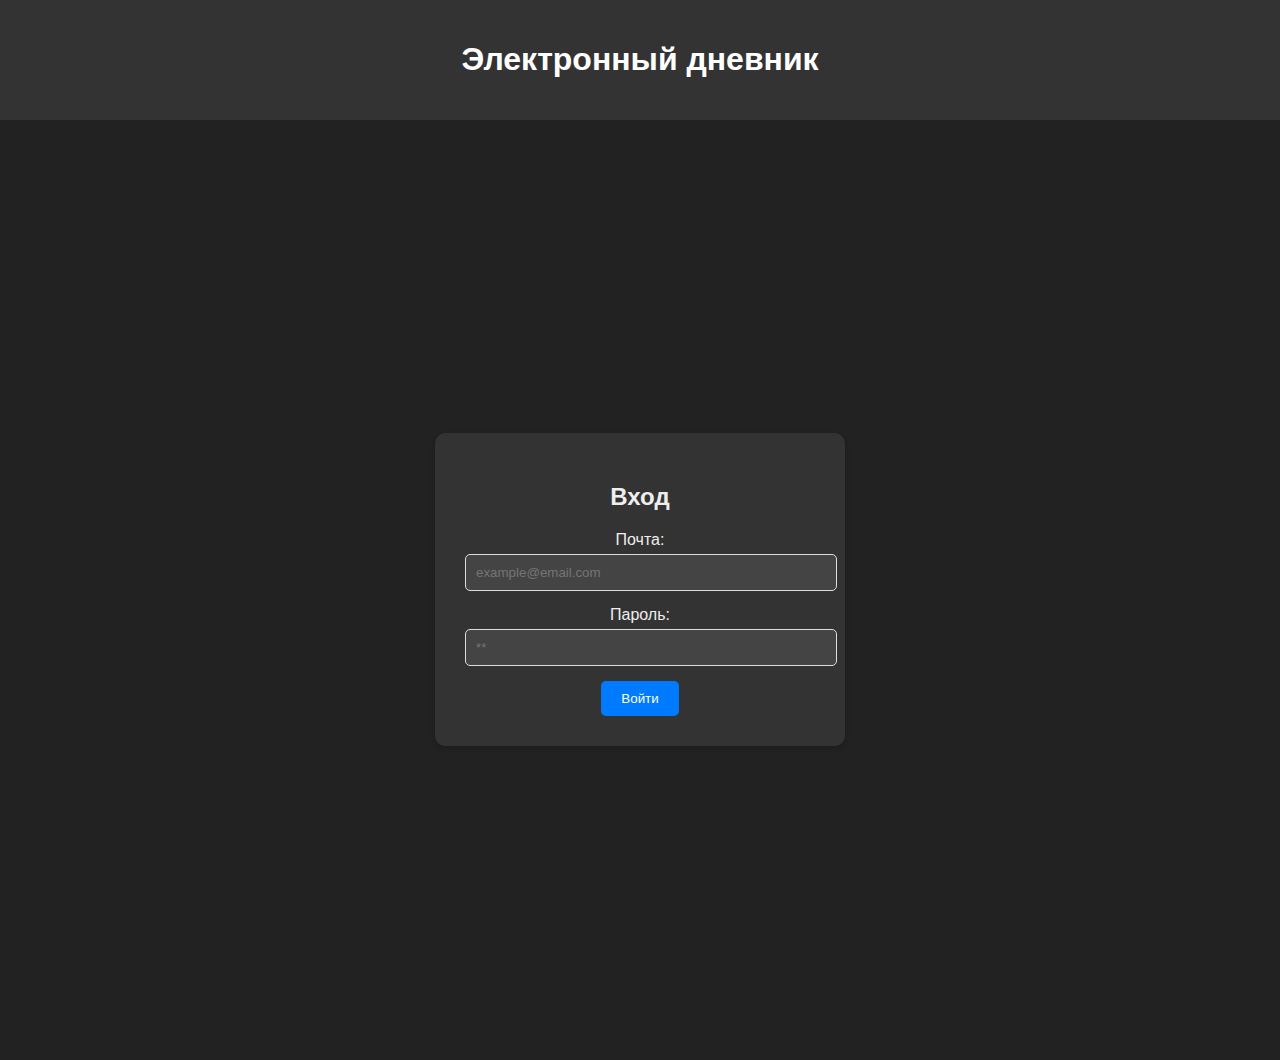
==== ingex.html @ e4cf0dac "Add files via upload" ====
<!DOCTYPE html>
<html lang="ru">
<head>
    <meta charset="UTF-8">
    <meta name="viewport" content="width=device-width, initial-scale=1.0">
    <title>Вход в Электронный дневник</title>
    <link rel="stylesheet" href="style.css">
</head>
<body>
    <header>
        <h1>Электронный дневник</h1>
    </header>

    <main>
        <div class="login-form">
            <h2>Вход</h2>
            <form id="loginForm">
                <label for="email">Почта:</label>
                <input type="email" id="email" name="email" placeholder="example@email.com" required>

                <label for="password">Пароль:</label>
                <input type="password" id="password" name="password" placeholder="**" required>

                <button type="submit">Войти</button>
            </form>
        </div>
    </main>

    

    <script src="script.js"></script>
</body>
</html>
---- style.css ----
body {
    font-family: sans-serif;
    margin: 0;
    padding: 0;
    background-color: #222; /* Темный фон */
    color: #eee; /* Светлый текст */
}

header {
    background-color: #333; /* Темный фон шапки */
    color: #fff; /* Белый текст */
    padding: 20px;
    text-align: center;
}

main {
    display: flex;
    justify-content: center;
    align-items: center;
    min-height: 100vh; /* Занимает всю высоту экрана */
    padding: 20px;
}

.login-form {
    background-color: #333;
    padding: 30px;
    border-radius: 10px;
    box-shadow: 0 2px 5px rgba(0, 0, 0, 0.2);
    text-align: center;
    width: 350px;
}

.login-form h2 {
    margin-bottom: 20px;
    color: #eee;
}

.login-form label {
    display: block;
    margin-bottom: 5px;
    color: #eee;
}

.login-form input[type="email"], 
.login-form input[type="password"] {
    width: 100%;
    padding: 10px;
    margin-bottom: 15px;
    border: 1px solid #ddd;
    border-radius: 5px;
    background-color: #444;
    color: #eee;
}

.login-form button {
    background-color: #007bff; /* Синий цвет кнопки */
    color: #fff;
    border: none;
    padding: 10px 20px;
    border-radius: 5px;
    cursor: pointer;
    transition: background-color 0.3s ease;
}

.login-form button:hover {
    background-color: #0069d9; /* Более темный синий цвет при наведении */
}

footer {
    text-align: center;
    padding: 10px;
    background-color: #333;
    color: #fff;
}
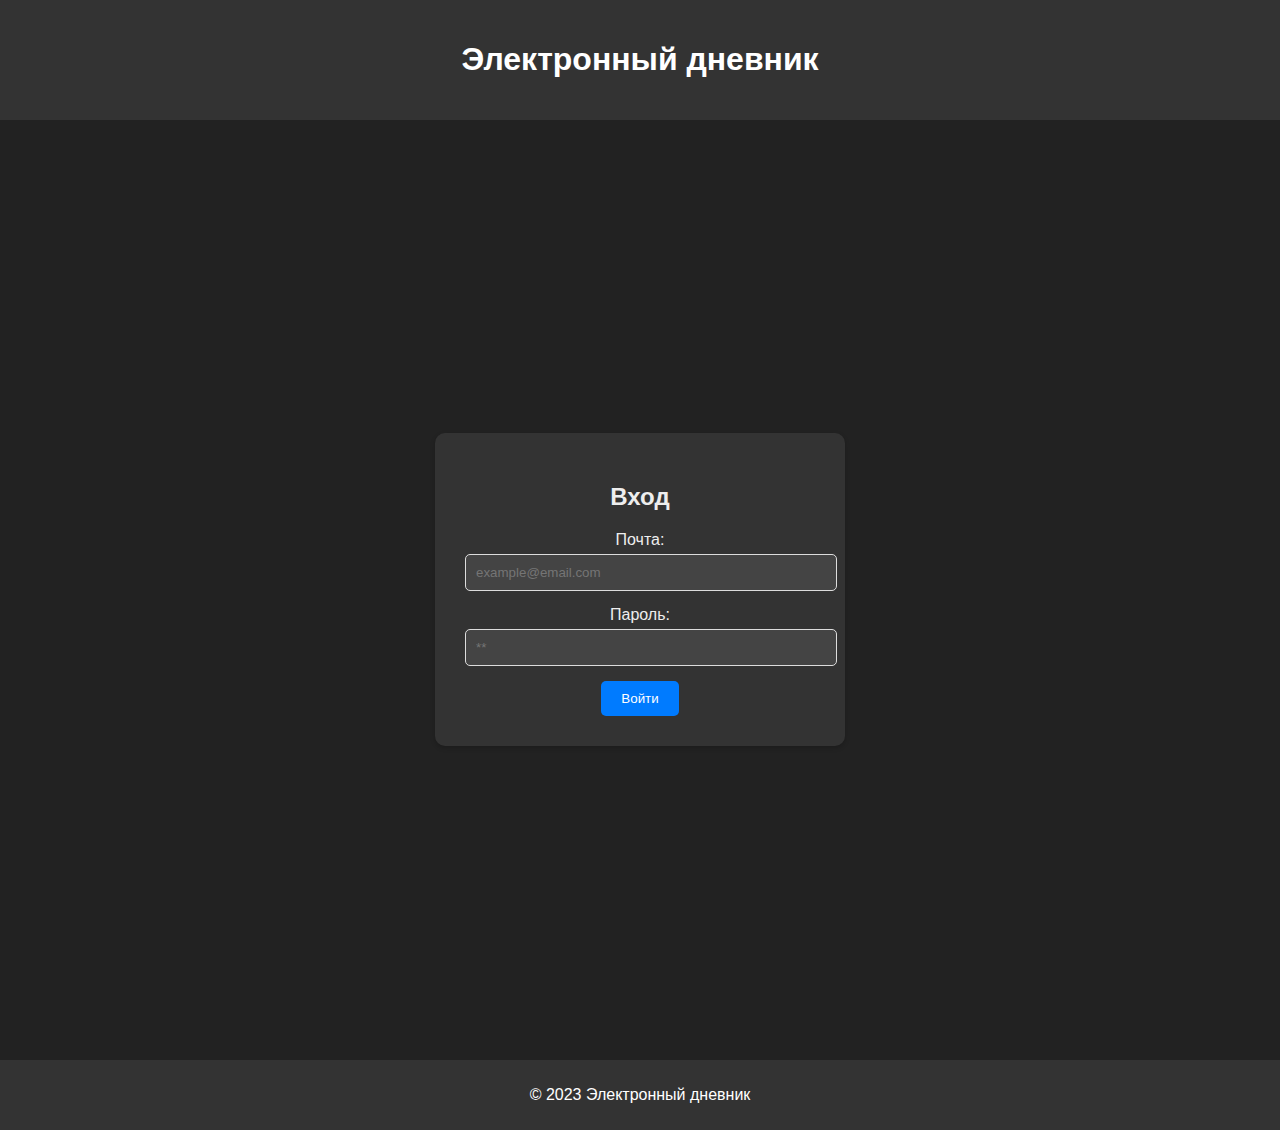
==== commit 7fe06f57: "Update ingex.html" ====
--- a/ingex.html
+++ b/ingex.html
@@ -26,7 +26,9 @@
         </div>
     </main>
 
-    
+    <footer>
+        <p>&copy; 2023 Электронный дневник</p>
+    </footer>
 
     <script src="script.js"></script>
 </body>
